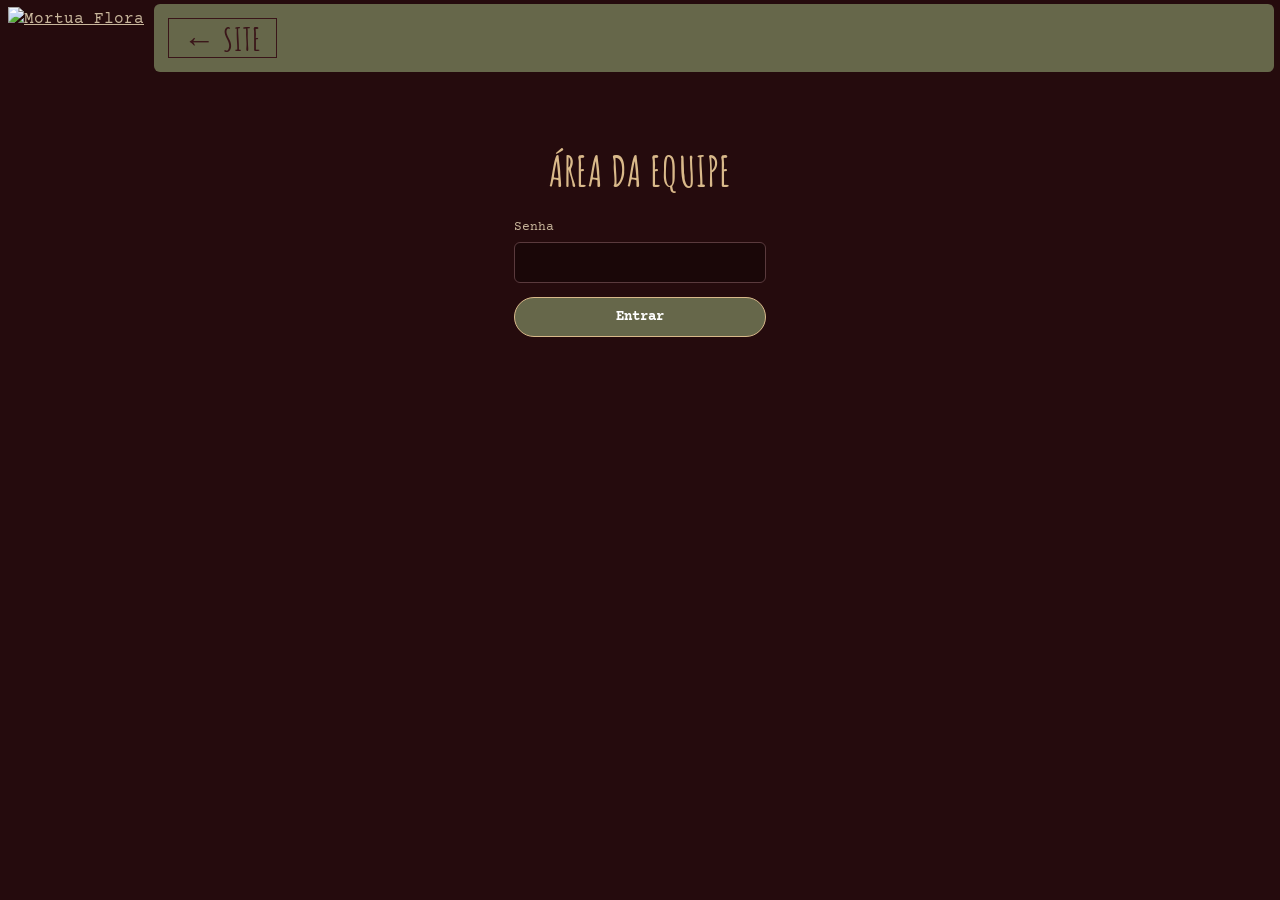
==== ADN.html @ 1bff754f "Update ADN.html" ====
<!DOCTYPE html>
<html lang="pt-BR">
<head>
  <meta charset="utf-8">
  <meta name="viewport" content="width=device-width, initial-scale=1">
  <meta name="robots" content="noindex, nofollow">
  <title>Equipe | Mortua Flora</title>
  <link rel="icon" href="L0G.png">
  <link href="https://fonts.googleapis.com/css2?family=Amatic+SC:wght@700&family=Courier+Prime:wght@400;700&display=swap" rel="stylesheet">
  <link rel="stylesheet" href="style.css">
</head>
<body class="admin">
  <header class="topbar">
    <a class="topbar__logo" href="index.html" aria-label="Site"><img src="L0G.png" alt="Mortua Flora"></a>
    <nav class="topbar__nav"><a href="index.html">&larr; Site</a><a id="sair" href="#" hidden>Sair</a></nav>
  </header>

  <!-- LOGIN -->
  <main id="login" class="section login">
    <h1>Área da equipe</h1>
    <form id="form-login">
      <label>Senha <input type="password" id="senha" autocomplete="current-password" required></label>
      <button class="dlg__submit" type="submit">Entrar</button>
      <p id="login-erro" class="dlg__error" hidden>Senha incorreta.</p>
    </form>
  </main>

  <!-- PAINEL -->
  <main id="painel" class="section adm" hidden>
    <p id="aviso-teste" class="adm__warn"></p>
    <div class="adm__tabs" role="tablist">
      <button data-tab="interesses" class="is-on">Interesses</button>
      <button data-tab="clientes">Clientes</button>
      <button data-tab="pedidos">Pedidos</button>
      <button data-tab="estoque">Estoque</button>
      <span class="adm__spacer"></span>
      <button id="btn-atualizar" type="button">Atualizar</button>
      <button id="btn-csv" type="button">Exportar CSV</button>
    </div>
    <p id="adm-msg" class="adm__msg" role="status"></p>
    <div id="adm-conteudo"></div>
  </main>

  <!-- Registrar pagamento / entrega -->
  <dialog id="dlg-pedido" class="dlg">
    <button type="button" class="dlg__x" data-close aria-label="Fechar">&times;</button>
    <form id="form-pedido">
      <h2>Pagamento e entrega</h2>
      <p class="dlg__intro" id="ped-quem"></p>
      <div class="dlg__row">
        <label>Valor combinado (R$) <input name="valor" type="number" min="0" step="0.01" required></label>
        <label>Forma de pagamento
          <select name="pagamento"><option>Pix</option><option>Transferência</option><option>Cartão</option><option>Dinheiro</option><option>Outro</option></select>
        </label>
      </div>
      <div class="dlg__row">
        <label>Situação do pagamento
          <select name="statusPag"><option>Pendente</option><option>Pago</option></select>
        </label>
        <label>CEP de entrega <input name="cepEntrega" inputmode="numeric" maxlength="9" required></label>
      </div>
      <label>Situação da entrega
        <select name="statusEntrega"><option>Aguardando</option><option>Enviado</option><option>Entregue</option></select>
      </label>
      <label>Observações <input name="obs" maxlength="200"></label>
      <button class="dlg__submit" type="submit">Salvar</button>
    </form>
  </dialog>

  <script src="CFG.js"></script>
  <script src="PLS.js"></script>
  <script src="APP.js"></script>
  <script src="ADN.js"></script>
</body>
</html>
---- style.css ----
:root {
  --bg: #250b0d;
  --bar: #66674a;
  --bar-dark: #3a1519;
  --text: #c9b79c;
  --text-dim: #a89678;
  --gold: #d9b98a;
  --font-display: "Amatic SC", "Arial Narrow", sans-serif;
  --font-body: "Courier Prime", "Courier New", monospace;
  --header-h: 76px;
}

* { box-sizing: border-box; margin: 0; padding: 0; }
html { scroll-behavior: smooth; scroll-padding-top: calc(var(--header-h) + 16px); }
body {
  background: var(--bg);
  color: var(--text);
  font-family: var(--font-body);
  line-height: 1.5;
  min-height: 100vh;
}
img { display: block; max-width: 100%; }
a { color: inherit; }
ul { list-style: none; }

/* ================= CABEÇALHO ================= */
.topbar {
  position: sticky; top: 0; z-index: 50;
  display: flex; align-items: stretch; gap: 10px;
  height: var(--header-h);
  padding: 4px 6px 4px 8px;
  background: var(--bg);
}
.topbar__logo { flex: 0 0 auto; display: flex; align-items: center; }
.topbar__logo img { height: 62px; width: auto; }
.topbar__nav {
  flex: 1; display: flex; align-items: center; gap: 14px;
  padding: 0 14px; border-radius: 6px;
  background: var(--bar);
  position: relative;
}
.topbar__nav a {
  font-family: var(--font-display); font-weight: 700;
  font-size: 2rem; letter-spacing: .03em; line-height: 1;
  text-transform: uppercase; text-decoration: none;
  color: var(--bar-dark);
  border: 1px solid var(--bar-dark);
  padding: 4px 14px 2px;
  transition: background .2s, color .2s;
}
.topbar__nav a:hover,
.topbar__nav a.is-active { background: var(--bar-dark); color: var(--gold); }
.topbar__nav a.topbar__contact {
  margin-left: auto; align-self: flex-end;
  border: 0; padding: 0 0 6px; font-size: 1.25rem;
}
.topbar__nav a.topbar__contact:hover { background: none; color: #fff; text-decoration: underline; }

/* ================= SEÇÕES ================= */
.section { padding: 64px 5vw; max-width: 1100px; margin: 0 auto; }

/* ================= PLANTAS ================= */
.plants { display: grid; justify-content: center; }
.plants--featured {
  grid-template-columns: repeat(2, minmax(0, 1fr));
  gap: 6vw; align-items: end; margin: 0 auto 64px; max-width: 640px;
}
.plants--grid {
  grid-template-columns: repeat(4, minmax(0, 1fr));
  gap: 40px 3vw; align-items: start;
}

.plant { text-align: center; outline: none; }
.plant__photo {
  position: relative; overflow: hidden;
  border-radius: 16px;
  background: #1a0708;
  margin: 0 auto 14px;
  aspect-ratio: 3 / 4;
  box-shadow: 0 6px 24px rgba(0,0,0,.45);
}
.plants--grid .plant__photo { aspect-ratio: 4 / 5; }
.plant__photo img {
  width: 100%; height: 100%; object-fit: cover;
  transition: transform .5s ease, filter .3s;
}
.plant__name {
  font-weight: 400; text-transform: uppercase;
  font-size: 1.05rem; letter-spacing: .04em;
}
.plant__sci { color: var(--text-dim); font-size: .9rem; }
.plants--grid .plant__name { font-size: .8rem; }
.plants--grid .plant__sci  { font-size: .72rem; }

/* painel que aparece ao passar o mouse */
.plant__overlay {
  position: absolute; inset: auto 0 0 0;
  display: flex; flex-direction: column; align-items: center; gap: 8px;
  padding: 36px 12px 14px;
  background: linear-gradient(to top, rgba(20,5,7,.95) 30%, rgba(20,5,7,0));
  opacity: 0; transform: translateY(12px);
  transition: opacity .25s, transform .25s;
  pointer-events: none;
}
.plant:hover .plant__overlay,
.plant:focus-within .plant__overlay,
.plant:focus .plant__overlay,
.plant.is-open .plant__overlay { opacity: 1; transform: none; pointer-events: auto; }
.plant:hover .plant__photo img,
.plant:focus .plant__photo img,
.plant.is-open .plant__photo img { transform: scale(1.06); filter: brightness(.8); }

.plant__cta {
  display: inline-block; text-decoration: none; text-align: center;
  background: var(--bar); color: #fff;
  font-size: .78rem; font-weight: 700; letter-spacing: .03em;
  padding: 8px 14px; border-radius: 999px;
  border: 1px solid var(--gold);
  transition: background .2s, color .2s;
}
.plant__cta:hover { background: var(--gold); color: var(--bg); }
.plant__status { font-size: .75rem; font-weight: 700; display: none; }
.plant__status.is-yes, .plant__status.is-no { display: block; }
.plant__status.is-yes { color: #9fd18b; }
.plant__status.is-no  { color: #e08a8a; }

.hint { text-align: center; color: var(--text-dim); font-size: .85rem; margin-top: 36px; }

/* ================= GUIAS ================= */
.guides {
  display: flex; align-items: flex-start; justify-content: center;
  gap: clamp(20px, 6vw, 70px);
}
.guides__divider { align-self: stretch; width: 1px; background: var(--text-dim); opacity: .6; }
.guide {
  display: flex; flex-direction: column; align-items: center; text-align: center;
  text-decoration: none; width: min(300px, 42vw);
}
.guide img {
  width: 100%; border-radius: 14px; margin-bottom: 14px;
  box-shadow: 0 6px 24px rgba(0,0,0,.5);
  transition: transform .3s, box-shadow .3s;
}
.guide:hover img { transform: translateY(-6px); box-shadow: 0 14px 30px rgba(0,0,0,.65); }
.guide__title { text-decoration: underline; letter-spacing: .06em; text-transform: uppercase; font-size: .95rem; }
.guide__sub { text-decoration: underline; color: var(--gold); font-size: .8rem; margin-top: 4px; }
.guide:hover .guide__title, .guide:hover .guide__sub { color: #fff; }

/* ================= FERRAMENTAS ================= */
.tools {
  display: grid; grid-template-columns: repeat(4, 1fr);
  gap: 56px 20px; align-items: end; justify-items: center;
}
.tools li { display: flex; flex-direction: column; align-items: center; gap: 14px; height: 100%; justify-content: flex-end; }
.tools img { height: 120px; width: auto; object-fit: contain; transition: transform .3s; }
.tools li:hover img { transform: translateY(-6px) rotate(-4deg); }
.tools span { font-size: .72rem; letter-spacing: .08em; text-transform: uppercase; color: var(--text-dim); }

/* ================= HOSPITAL ================= */
.hospital { display: flex; gap: 36px; align-items: flex-start; }
.hospital__icon { width: 130px; flex: 0 0 auto; }
.hospital__body { flex: 1; }
.hospital__text { font-size: .95rem; color: var(--gold); }
.hospital__address-row { display: flex; justify-content: space-between; align-items: center; margin-top: 28px; gap: 20px; }
.hospital__address {
  display: flex; gap: 16px; align-items: center; text-decoration: none;
  color: var(--text-dim); font-size: .78rem;
}
.hospital__address img { width: 34px; flex: 0 0 auto; transition: transform .2s; }
.hospital__address address { font-style: normal; }
.hospital__address:hover { color: #fff; }
.hospital__address:hover img { transform: translateY(-4px); }
.hospital__24h { font-size: 1.4rem; color: var(--gold); letter-spacing: .05em; }

/* ================= RODAPÉ ================= */
.footer {
  margin-top: 40px;
  background: var(--bar);
  color: #fff;
  display: flex; align-items: center; justify-content: space-between; flex-wrap: wrap;
  gap: 14px 30px;
  padding: 10px 24px;
  border-radius: 0 0 0 0;
}
.footer__item {
  display: inline-flex; align-items: center; gap: 8px;
  text-decoration: none; font-size: .85rem;
}
.footer__item:hover span { text-decoration: underline; }
.footer__item svg {
  width: 22px; height: 22px; flex: 0 0 auto;
  fill: none; stroke: currentColor; stroke-width: 1.6; stroke-linecap: round; stroke-linejoin: round;
}
.footer__mail span { font-family: var(--font-display); font-size: 1.5rem; letter-spacing: .02em; }
.footer__right { display: flex; align-items: center; gap: 28px; flex-wrap: wrap; }
.footer__phones { display: flex; flex-direction: column; gap: 2px; font-size: .75rem; }
.footer__logo { height: 50px; width: auto; }

/* ================= RESPONSIVO ================= */
@media (max-width: 820px) {
  :root { --header-h: 108px; }
  .topbar { height: auto; min-height: 64px; }
  .topbar__logo img { height: 48px; }
  .topbar__nav { flex-wrap: wrap; gap: 6px 8px; padding: 8px 10px; }
  .topbar__nav a { font-size: 1.35rem; padding: 3px 9px 1px; }
  .topbar__nav a.topbar__contact { margin-left: auto; font-size: 1.05rem; padding: 0; }
  .section { padding: 44px 6vw; }
  .plants--featured { gap: 3vw; margin-bottom: 40px; }
  .plants--grid { grid-template-columns: repeat(2, minmax(0, 1fr)); }
  .plant__name { font-size: .85rem; }
  .plant__sci { font-size: .72rem; }
  .plant__cta { font-size: .68rem; padding: 6px 10px; }
  .tools { grid-template-columns: repeat(2, 1fr); }
  .hospital { flex-direction: column; align-items: center; text-align: center; }
  .hospital__address-row { flex-direction: column; align-items: center; }
  .hospital__address { text-align: left; }
  .footer { justify-content: center; text-align: center; }
  .footer__right { justify-content: center; }
}
@media (max-width: 520px) {
  .guides { flex-direction: column; align-items: center; }
  .guides__divider { width: 60%; height: 1px; align-self: center; }
  .guide { width: 70%; }
}
@media (prefers-reduced-motion: reduce) {
  html { scroll-behavior: auto; }
  * { transition: none !important; }
}

/* ================= FOTO EM BREVE ================= */
.plant__soon { width: 100%; height: 100%; display: flex; flex-direction: column; align-items: center; justify-content: center; gap: 10px; background: radial-gradient(circle at 50% 40%, #3a1a1d, #1a0708); color: var(--text-dim); font-size: .75rem; }
.plant__soon img { width: 56px; opacity: .55; }
.plant__cta { cursor: pointer; font-family: var(--font-body); }

/* ================= FORMULÁRIO (dialog) ================= */
.dlg { margin: auto; width: min(560px, 94vw); max-height: 92vh; overflow-y: auto; background: #2d1013; color: var(--text); border: 1px solid var(--bar); border-radius: 14px; padding: 28px 26px 24px; }
.dlg::backdrop { background: rgba(10, 2, 3, .78); }
.dlg h2 { font-family: var(--font-display); font-size: 2.2rem; letter-spacing: .03em; text-transform: uppercase; color: var(--gold); line-height: 1; margin-bottom: 8px; }
.dlg__intro { font-size: .8rem; color: var(--text-dim); margin-bottom: 18px; }
.dlg__x { position: absolute; top: 8px; right: 14px; background: none; border: 0; color: var(--text); font-size: 1.8rem; cursor: pointer; line-height: 1; }
.dlg label { display: block; font-size: .78rem; margin-bottom: 12px; color: var(--text-dim); }
.dlg input[type=text], .dlg input[type=email], .dlg input[type=tel], .dlg input[type=number], .dlg input:not([type]), .dlg select {
  display: block; width: 100%; margin-top: 4px; padding: 9px 10px; font: inherit; font-size: .9rem;
  background: #1a0708; color: #f1e6d4; border: 1px solid #5a3a3d; border-radius: 6px;
}
.dlg input:focus, .dlg select:focus { outline: 2px solid var(--gold); outline-offset: 1px; }
.dlg__row { display: grid; grid-template-columns: 1fr 1fr; gap: 0 12px; }
.dlg__row--3 { grid-template-columns: 1.2fr .8fr 1fr; }
.dlg .dlg__check { display: flex; gap: 10px; align-items: flex-start; line-height: 1.4; margin: 6px 0 14px; }
.dlg__check input { margin-top: 3px; flex: 0 0 auto; }
.dlg__check a { color: var(--gold); }
.dlg__submit, .adm button, .dlg .dlg__submit { cursor: pointer; font-family: var(--font-body); }
.dlg__submit { display: block; width: 100%; padding: 11px; background: var(--bar); color: #fff; border: 1px solid var(--gold); border-radius: 999px; font-weight: 700; font-size: .9rem; }
.dlg__submit:hover { background: var(--gold); color: var(--bg); }
.dlg__submit:disabled { opacity: .6; cursor: wait; }
.dlg__error { color: #f0a0a0; font-size: .8rem; margin: 0 0 12px; }
.dlg__ok p { margin-bottom: 14px; font-size: .9rem; }
.dlg__protocolo { color: var(--text-dim); font-size: .75rem !important; word-break: break-all; }
.hp { position: absolute; left: -9999px; width: 1px; height: 1px; overflow: hidden; }

/* ================= PÁGINAS LEGAIS / ADMIN ================= */
.legal { max-width: 760px; }
.legal h1 { font-family: var(--font-display); font-size: 3rem; color: var(--gold); text-transform: uppercase; }
.legal h2 { font-family: var(--font-display); font-size: 1.8rem; color: var(--gold); margin: 28px 0 6px; text-transform: uppercase; }
.legal p, .legal li { font-size: .9rem; margin-bottom: 8px; }
.legal ul { list-style: disc; padding-left: 22px; }
.legal a { color: var(--gold); }
.legal__meta { color: var(--text-dim); font-size: .8rem; }
.footer__privacy span { font-size: .75rem; text-decoration: underline; }

.login { max-width: 380px; text-align: center; }
.login h1 { font-family: var(--font-display); font-size: 2.6rem; color: var(--gold); text-transform: uppercase; margin-bottom: 16px; }
.login label { display: block; text-align: left; font-size: .8rem; margin-bottom: 14px; }
.login input { display: block; width: 100%; margin-top: 4px; padding: 10px; font: inherit; background: #1a0708; color: #f1e6d4; border: 1px solid #5a3a3d; border-radius: 6px; }
.admin .section.adm { max-width: 1240px; padding-top: 28px; }
.adm__warn { background: #5a2a10; color: #ffd9a8; padding: 8px 12px; border-radius: 6px; font-size: .8rem; margin-bottom: 14px; }
.adm__tabs { display: flex; flex-wrap: wrap; gap: 8px; margin-bottom: 12px; }
.adm__spacer { flex: 1; }
.adm button { background: #3a1a1d; color: var(--text); border: 1px solid var(--bar); border-radius: 6px; padding: 7px 12px; font-size: .78rem; }
.adm button:hover, .adm button.is-on { background: var(--bar); color: #fff; }
.adm button.is-danger:hover { background: #8a2a2a; }
.adm__msg { min-height: 1.4em; font-size: .8rem; color: var(--gold); margin-bottom: 8px; }
.adm__msg.is-bad { color: #f0a0a0; }
.adm__nota { font-size: .8rem; color: var(--text-dim); margin-bottom: 10px; }
.adm__nota code { color: var(--gold); word-break: break-all; }
.adm__vazio { color: var(--text-dim); padding: 24px 0; }
.adm__scroll { overflow-x: auto; }
.adm__table { width: 100%; border-collapse: collapse; font-size: .78rem; }
.adm__table th { text-align: left; color: var(--gold); border-bottom: 1px solid var(--bar); padding: 8px 10px; white-space: nowrap; }
.adm__table td { padding: 9px 10px; border-bottom: 1px solid #3a1a1d; vertical-align: top; }
.adm__table a { color: var(--gold); }
.adm__table select, .adm__table input { background: #1a0708; color: #f1e6d4; border: 1px solid #5a3a3d; border-radius: 4px; padding: 5px; font: inherit; }
.adm__table input[type=number] { width: 80px; }

@media (max-width: 520px) { .dlg__row, .dlg__row--3 { grid-template-columns: 1fr; } }
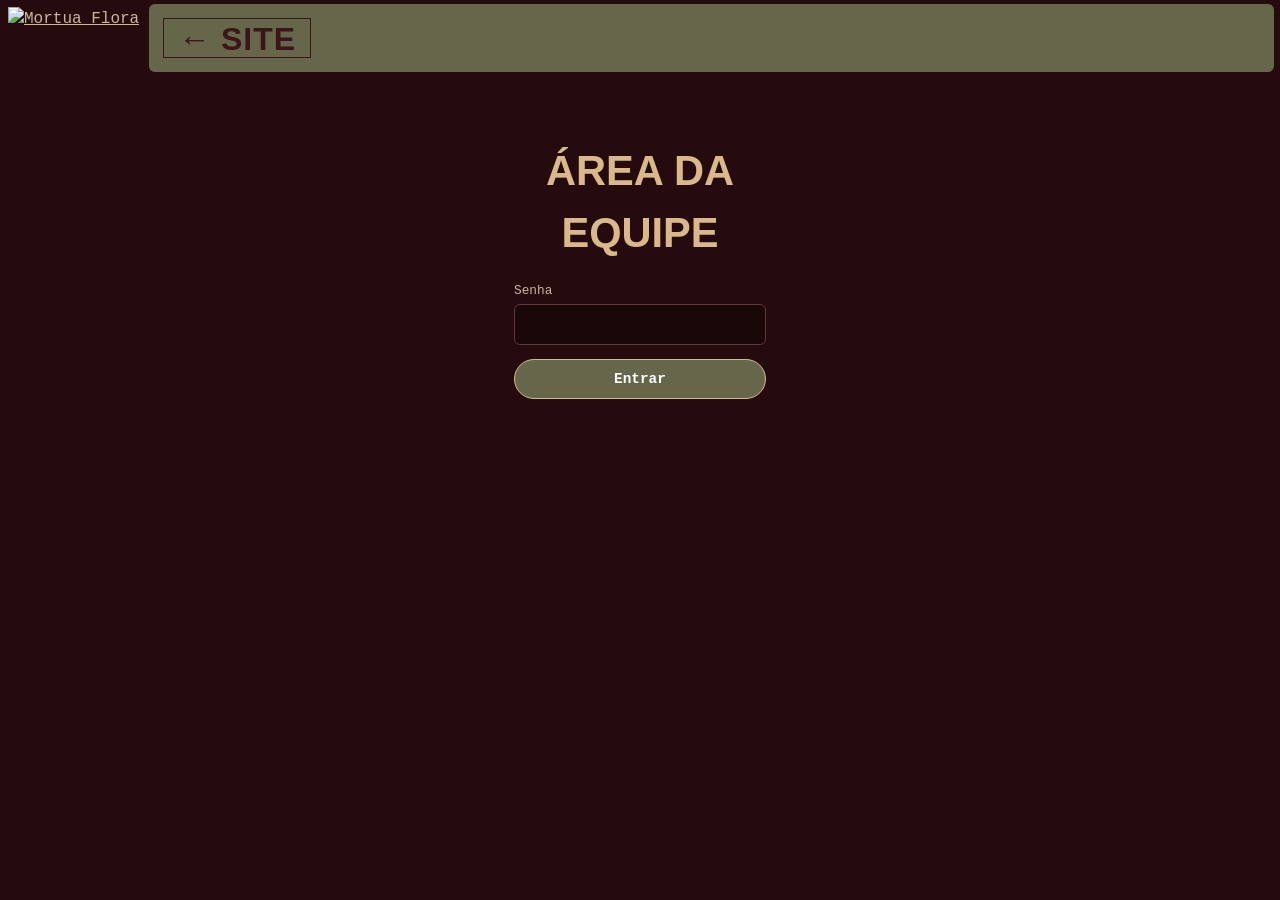
==== commit 75893268: "Update ADN.html" ====
--- a/ADN.html
+++ b/ADN.html
@@ -1,9 +1,12 @@
 <!DOCTYPE html>
+<!-- © 2026 Júlia Ramos – Mortua Flora. Todos os direitos reservados. -->
 <html lang="pt-BR">
 <head>
   <meta charset="utf-8">
+  <meta http-equiv="Content-Security-Policy" content="default-src 'none'; script-src 'self'; style-src 'self' 'unsafe-inline' https://fonts.googleapis.com; font-src https://fonts.gstatic.com; img-src 'self' data: blob:; connect-src 'self' https://technoworks.com.br https://api.emailjs.com https://geocoding-api.open-meteo.com https://api.open-meteo.com; frame-src 'none'; object-src 'none'; base-uri 'none'; form-action 'none'">
+  <meta name="referrer" content="same-origin">
   <meta name="viewport" content="width=device-width, initial-scale=1">
-  <meta name="robots" content="noindex, nofollow">
+  <meta name="robots" content="noindex, nofollow, noarchive, noai, noimageai">
   <title>Equipe | Mortua Flora</title>
   <link rel="icon" href="L0G.png">
   <link href="https://fonts.googleapis.com/css2?family=Amatic+SC:wght@700&family=Courier+Prime:wght@400;700&display=swap" rel="stylesheet">
@@ -21,7 +24,7 @@
     <form id="form-login">
       <label>Senha <input type="password" id="senha" autocomplete="current-password" required></label>
       <button class="dlg__submit" type="submit">Entrar</button>
-      <p id="login-erro" class="dlg__error" hidden>Senha incorreta.</p>
+      <p id="login-erro" class="dlg__error" hidden>Senha Incorreta.</p>
     </form>
   </main>
 
@@ -45,21 +48,21 @@
   <dialog id="dlg-pedido" class="dlg">
     <button type="button" class="dlg__x" data-close aria-label="Fechar">&times;</button>
     <form id="form-pedido">
-      <h2>Pagamento e entrega</h2>
+      <h2>Pagamento e Entrega</h2>
       <p class="dlg__intro" id="ped-quem"></p>
       <div class="dlg__row">
         <label>Valor combinado (R$) <input name="valor" type="number" min="0" step="0.01" required></label>
-        <label>Forma de pagamento
+        <label>Forma de Pagamento
           <select name="pagamento"><option>Pix</option><option>Transferência</option><option>Cartão</option><option>Dinheiro</option><option>Outro</option></select>
         </label>
       </div>
       <div class="dlg__row">
-        <label>Situação do pagamento
+        <label>Situação do Pagamento
           <select name="statusPag"><option>Pendente</option><option>Pago</option></select>
         </label>
-        <label>CEP de entrega <input name="cepEntrega" inputmode="numeric" maxlength="9" required></label>
+        <label>CEP de Entrega <input name="cepEntrega" inputmode="numeric" maxlength="9" required></label>
       </div>
-      <label>Situação da entrega
+      <label>Situação da Entrega
         <select name="statusEntrega"><option>Aguardando</option><option>Enviado</option><option>Entregue</option></select>
       </label>
       <label>Observações <input name="obs" maxlength="200"></label>
--- a/style.css
+++ b/style.css
@@ -1,3 +1,4 @@
+/* © 2026 Júlia Ramos – Mortua Flora. Todos os direitos reservados. */
 :root {
   --bg: #250b0d;
   --bar: #66674a;
@@ -293,3 +294,75 @@
 .adm__table input[type=number] { width: 80px; }
 
 @media (max-width: 520px) { .dlg__row, .dlg__row--3 { grid-template-columns: 1fr; } }
+
+
+/* ================= BANNER: PREVISÕES CLIMÁTICAS ================= */
+.previsoes__link { display: flex; flex-direction: row-reverse; justify-content: space-between; align-items: flex-start; gap: 36px; text-decoration: none; color: inherit; text-align: left; }
+.previsoes__icon { width: 130px; height: auto; flex: 0 0 auto; transition: transform .3s; }
+.previsoes__link:hover .previsoes__icon, .previsoes__link:focus-visible .previsoes__icon { transform: translateY(-4px); }
+.previsoes__link:hover .previsoes__cta, .previsoes__link:focus-visible .previsoes__cta { color: #fff; }
+.previsoes__link:focus-visible { outline: 2px solid var(--gold); outline-offset: 6px; }
+.previsoes__body h2 { font-family: var(--font-body); font-weight: 400; font-size: 1.6rem; letter-spacing: .06em; text-transform: uppercase; color: var(--gold); margin-bottom: 8px; }
+.previsoes__body p { font-size: .95rem; color: var(--text); max-width: 60ch; }
+.previsoes__cta { display: inline-block; margin-top: 12px; font-size: .8rem; color: var(--gold); text-decoration: underline; }
+.footer__copy { flex: 0 0 100%; text-align: center; font-size: .68rem; opacity: .75; margin-top: 2px; }
+.footer__credit { font-size: .75rem; }
+.footer__credit a { color: #fff; }
+@media (max-width: 820px) { .previsoes__link { flex-direction: column; align-items: center; text-align: center; } }
+
+/* ================= PÁGINA DE PREVISÃO ================= */
+.prv { max-width: 1100px; }
+.prv__head { display: flex; align-items: center; gap: 26px; margin-bottom: 28px; }
+.prv__icon { width: 120px; flex: 0 0 auto; }
+.prv h1 { font-family: var(--font-body); font-weight: 400; font-size: 1.7rem; letter-spacing: .06em; text-transform: uppercase; color: var(--gold); margin-bottom: 6px; }
+.prv__head p { font-size: .9rem; max-width: 70ch; }
+.prv__form { margin: 0 0 14px; max-width: 560px; }
+.prv__form label { display: block; font-size: .8rem; color: var(--text-dim); margin-bottom: 4px; }
+.prv__linha { display: flex; gap: 10px; }
+.prv input, .prv select { width: 100%; padding: 10px 12px; font: inherit; font-size: .9rem; background: #1a0708; color: #f1e6d4; border: 1px solid #5a3a3d; border-radius: 6px; }
+.prv input:focus, .prv select:focus { outline: 2px solid var(--gold); outline-offset: 1px; }
+.prv button { cursor: pointer; font: inherit; font-weight: 700; font-size: .85rem; padding: 10px 18px; background: var(--bar); color: #fff; border: 1px solid var(--gold); border-radius: 6px; white-space: nowrap; }
+.prv button:hover { background: var(--gold); color: var(--bg); }
+.prv__lugares { max-width: 560px; margin: 0 0 12px; display: flex; flex-direction: column; gap: 6px; }
+.prv__lugares button { width: 100%; text-align: left; background: #2d1013; font-weight: 400; }
+.prv__lugar { color: var(--gold); font-size: .85rem; margin-bottom: 14px; }
+.prv__msg { min-height: 1.4em; font-size: .85rem; color: var(--gold); margin-bottom: 10px; }
+.prv__msg.is-bad { color: #f0a0a0; }
+.prv__resultado { margin-top: 18px; }
+.prv__resultado h3 { font-size: .95rem; letter-spacing: .06em; text-transform: uppercase; color: var(--gold); margin: 30px 0 10px; font-weight: 400; }
+
+.prv-topo { padding: 18px 22px; border-radius: 12px; border-left: 6px solid; background: #2d1013; margin-bottom: 18px; }
+.prv-topo--ok { border-color: #9fd18b; } .prv-topo--warn { border-color: #e6c070; } .prv-topo--bad { border-color: #e08a8a; }
+.prv-topo__l { font-size: .8rem; color: var(--text-dim); }
+.prv-topo h2 { font-family: var(--font-body); font-size: 1.4rem; font-weight: 700; color: #f1e6d4; margin: 2px 0; }
+.prv-topo__s { font-size: .8rem; color: var(--text-dim); }
+
+.prv-dias { display: grid; grid-template-columns: repeat(7, minmax(0, 1fr)); gap: 10px; }
+.prv-dia { background: #2d1013; border-radius: 10px; padding: 10px 8px; border-top: 4px solid #5a3a3d; }
+.prv-dia--ok { border-top-color: #9fd18b; } .prv-dia--warn { border-top-color: #e6c070; } .prv-dia--bad { border-top-color: #e08a8a; }
+.prv-dia h4 { font-size: .78rem; text-transform: capitalize; color: var(--gold); margin-bottom: 8px; text-align: center; font-weight: 700; }
+.prv-chip { display: grid; grid-template-columns: 1fr auto; column-gap: 4px; padding: 5px 0; border-bottom: 1px solid #3a1a1d; font-size: .68rem; }
+.prv-chip:last-child { border-bottom: 0; }
+.prv-chip__l { grid-column: 1 / -1; color: var(--text-dim); font-size: .62rem; text-transform: uppercase; letter-spacing: .05em; }
+.prv-chip__v { color: #f1e6d4; }
+.prv-chip__s { font-weight: 700; text-align: right; }
+.prv-chip--ok .prv-chip__s { color: #9fd18b; } .prv-chip--warn .prv-chip__s { color: #e6c070; } .prv-chip--bad .prv-chip__s { color: #e08a8a; } .prv-chip--na .prv-chip__s { color: var(--text-dim); }
+.sr { position: absolute; width: 1px; height: 1px; overflow: hidden; clip: rect(0 0 0 0); white-space: nowrap; }
+
+.prv-dicas { display: flex; flex-direction: column; gap: 8px; }
+.prv-dica { display: flex; gap: 10px; padding: 10px 14px; background: #2d1013; border-radius: 8px; font-size: .85rem; border-left: 4px solid #5a3a3d; }
+.prv-dica--ok { border-color: #9fd18b; } .prv-dica--warn { border-color: #e6c070; } .prv-dica--bad { border-color: #e08a8a; }
+.prv-dica > span:first-child { flex: 0 0 auto; }
+.prv-ficha { font-size: .85rem; display: flex; flex-direction: column; gap: 6px; }
+.prv-ficha ul { list-style: disc; padding-left: 22px; margin-top: 4px; }
+.prv-aviso { margin-top: 26px; font-size: .75rem; color: var(--text-dim); max-width: 80ch; }
+
+@media (max-width: 900px) { .prv-dias { grid-template-columns: repeat(4, minmax(0, 1fr)); } }
+@media (max-width: 560px) {
+  .prv__head { flex-direction: column; text-align: center; }
+  .prv__linha { flex-direction: column; }
+  .prv-dias { grid-template-columns: repeat(2, minmax(0, 1fr)); }
+}
+
+.adm__tag { display: inline-block; margin-top: 4px; padding: 1px 7px; border-radius: 999px; background: #5a2a10; color: #ffd9a8; font-size: .68rem; }
+.prv__lugares[hidden], .prv__resultado[hidden] { display: none; }
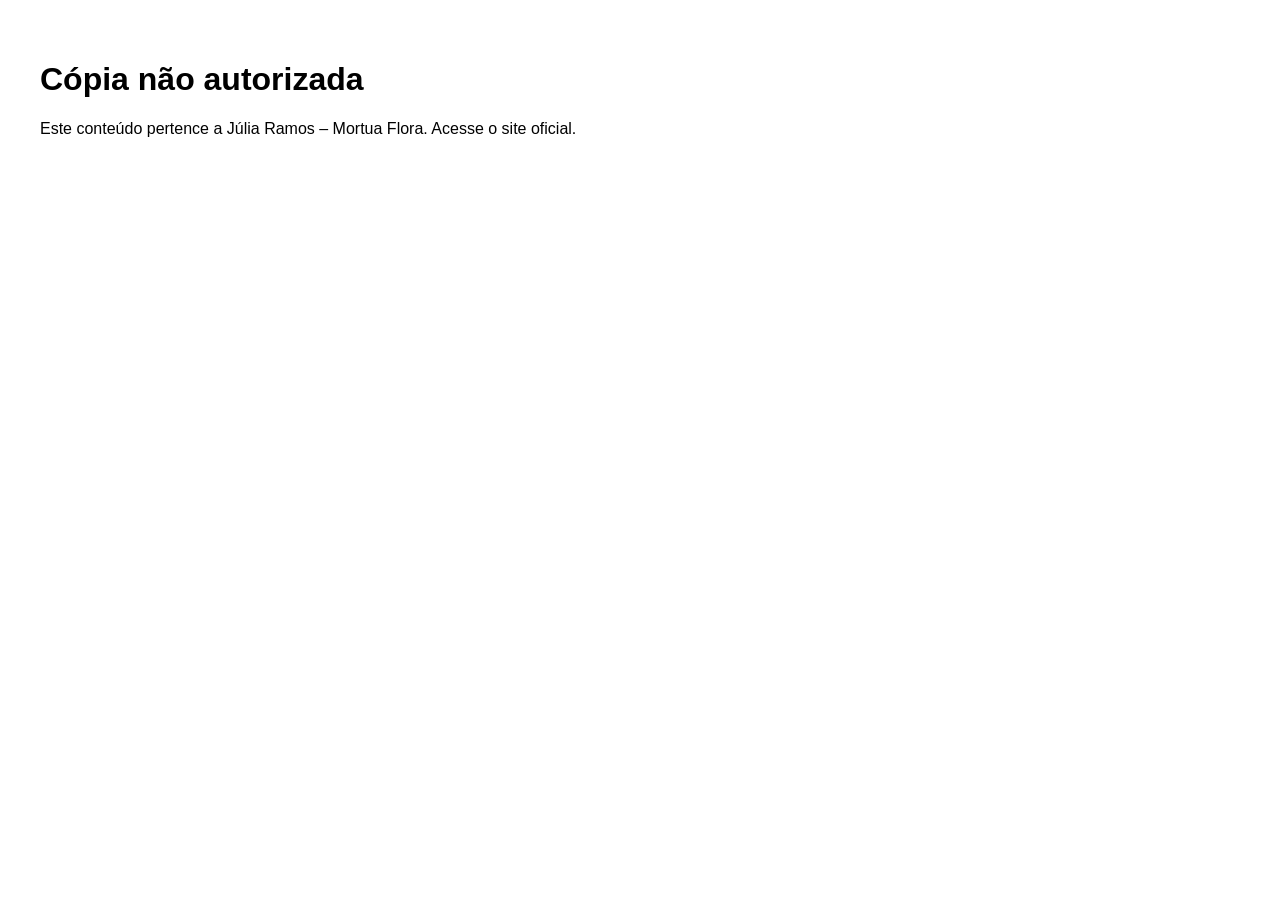
==== commit 91b217c8: "Update ADN.html" ====
--- a/ADN.html
+++ b/ADN.html
@@ -31,6 +31,12 @@
   <!-- PAINEL -->
   <main id="painel" class="section adm" hidden>
     <p id="aviso-teste" class="adm__warn"></p>
+    <form id="chave-box" class="adm__chave" hidden>
+      <label>Chave privada (arquivo mortuaflora-chave-privada.json)
+        <input type="file" id="chave-arq" accept=".json,application/json">
+      </label>
+      <span id="chave-st"></span>
+    </form>
     <div class="adm__tabs" role="tablist">
       <button data-tab="interesses" class="is-on">Interesses</button>
       <button data-tab="clientes">Clientes</button>
@@ -72,7 +78,9 @@
 
   <script src="CFG.js"></script>
   <script src="PLS.js"></script>
+  <script src="CRP.js"></script>
   <script src="APP.js"></script>
+  <script src="PRT.js"></script>
   <script src="ADN.js"></script>
 </body>
 </html>
